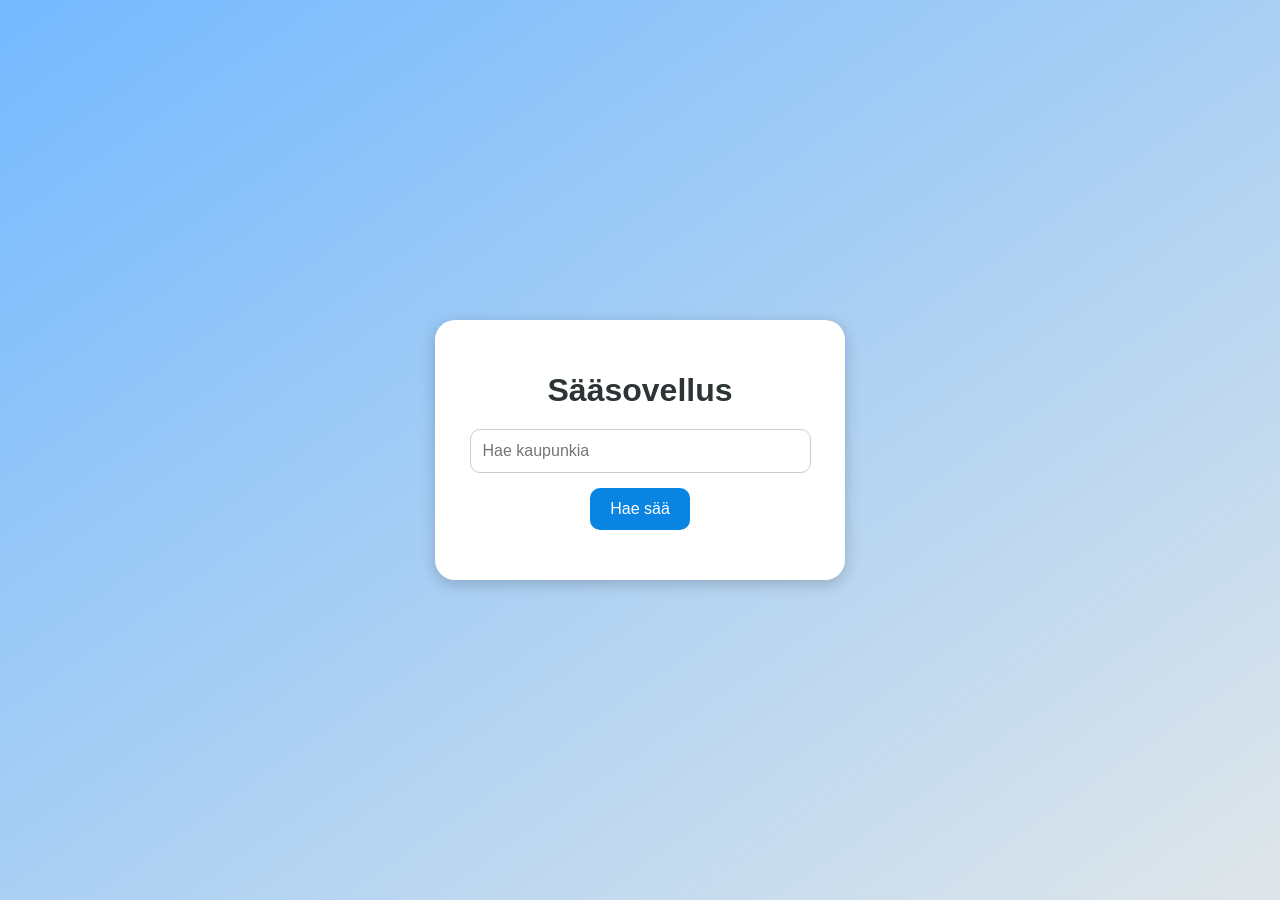
==== harjoitustyö/index.html @ 72b6f491 "Update index.html" ====
<!DOCTYPE html>
<html lang="fi">
<head>
  <meta charset="UTF-8" />
  <meta name="viewport" content="width=device-width, initial-scale=1.0"/>

  <title>Sää eri kaupungeissa</title>

  <style>
    body {
      font-family: Arial, sans-serif;
      background: linear-gradient(to bottom right, #74b9ff, #dfe6e9);
      display: flex;
      justify-content: center;
      align-items: center;
      height: 100vh;
      margin: 0;
    }

    .container {
      background: white;
      padding: 30px;
      border-radius: 20px;
      width: 350px;
      text-align: center;
      box-shadow: 0 4px 15px rgba(0,0,0,0.2);
    }

    h1 {
      margin-bottom: 20px;
      color: #2d3436;
    }

    input {
      width: 90%;
      padding: 12px;
      border-radius: 10px;
      border: 1px solid #ccc;
      margin-bottom: 15px;
      font-size: 16px;
    }

    button {
      padding: 12px 20px;
      border: none;
      border-radius: 10px;
      background: #0984e3;
      color: white;
      font-size: 16px;
      cursor: pointer;
    }

    button:hover {
      background: #0767b1;
    }

    .weather {
      margin-top: 20px;
    }

    .temp {
      font-size: 40px;
      font-weight: bold;
    }

    .info {
      margin-top: 10px;
      color: #555;
    }
  </style>
</head>

<body>

  <div class="container">
    <h1>Sääsovellus</h1>

    <input type="text" id="cityInput" placeholder="Hae kaupunkia" />

    <br>

    <button onclick="getWeather()">Hae sää</button>

    <div class="weather" id="weatherResult"></div>
  </div>

  <script>
    async function getWeather() {
      const city = document.getElementById("cityInput").value;

      const apiKey = "1810fb461a0f224e8cd5a7c5d715a8b0";
      
      const url =
        `https://api.openweathermap.org/data/2.5/weather?q=${city}&appid=${apiKey}&units=metric&lang=fi`;

      try {
        const response = await fetch(url);
        const data = await response.json();

        if (data.cod === "404") {
          document.getElementById("weatherResult").innerHTML =
            "<p>Kaupunkia ei löytynyt.</p>";
          return;
        }

        document.getElementById("weatherResult").innerHTML = `
          <h2>${data.name}</h2>

          <div class="temp">
            ${Math.round(data.main.temp)}°C
          </div>

          <div class="info">
            <p>Sää: ${data.weather[0].description}</p>
            <p>Tuuli: ${data.wind.speed} m/s</p>
            <p>Kosteus: ${data.main.humidity}%</p>
          </div>
        `;
      }

      catch (error) {
        document.getElementById("weatherResult").innerHTML =
          "<p>Jotain meni nyt vikaan.</p>";
      }
    }
  </script>

</body>
</html>
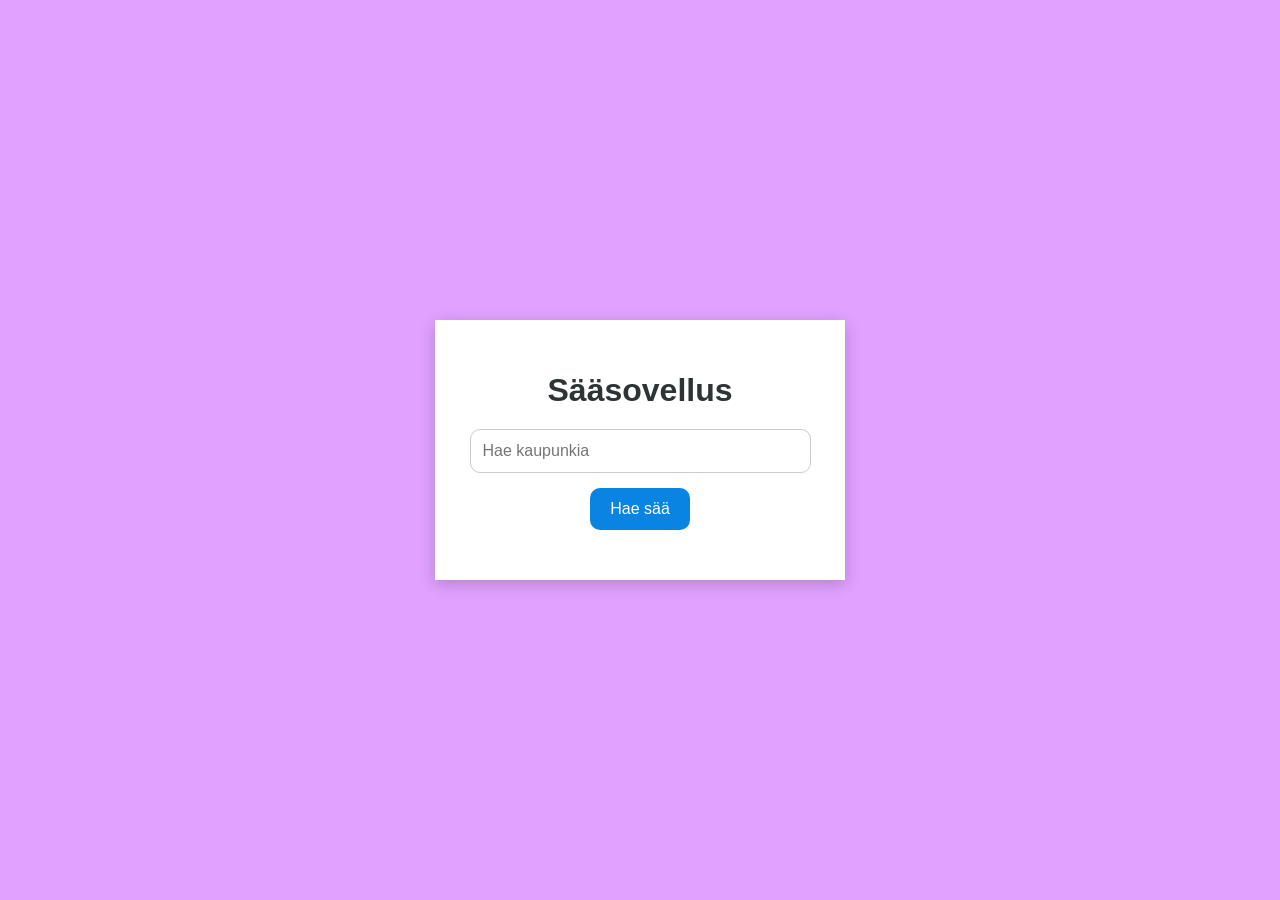
==== commit fd352213: "Update index.html" ====
--- a/harjoitustyö/index.html
+++ b/harjoitustyö/index.html
@@ -9,7 +9,7 @@
   <style>
     body {
       font-family: Arial, sans-serif;
-      background: linear-gradient(to bottom right, #74b9ff, #dfe6e9);
+      background: #e0a1ff;
       display: flex;
       justify-content: center;
       align-items: center;
@@ -20,7 +20,6 @@
     .container {
       background: white;
       padding: 30px;
-      border-radius: 20px;
       width: 350px;
       text-align: center;
       box-shadow: 0 4px 15px rgba(0,0,0,0.2);
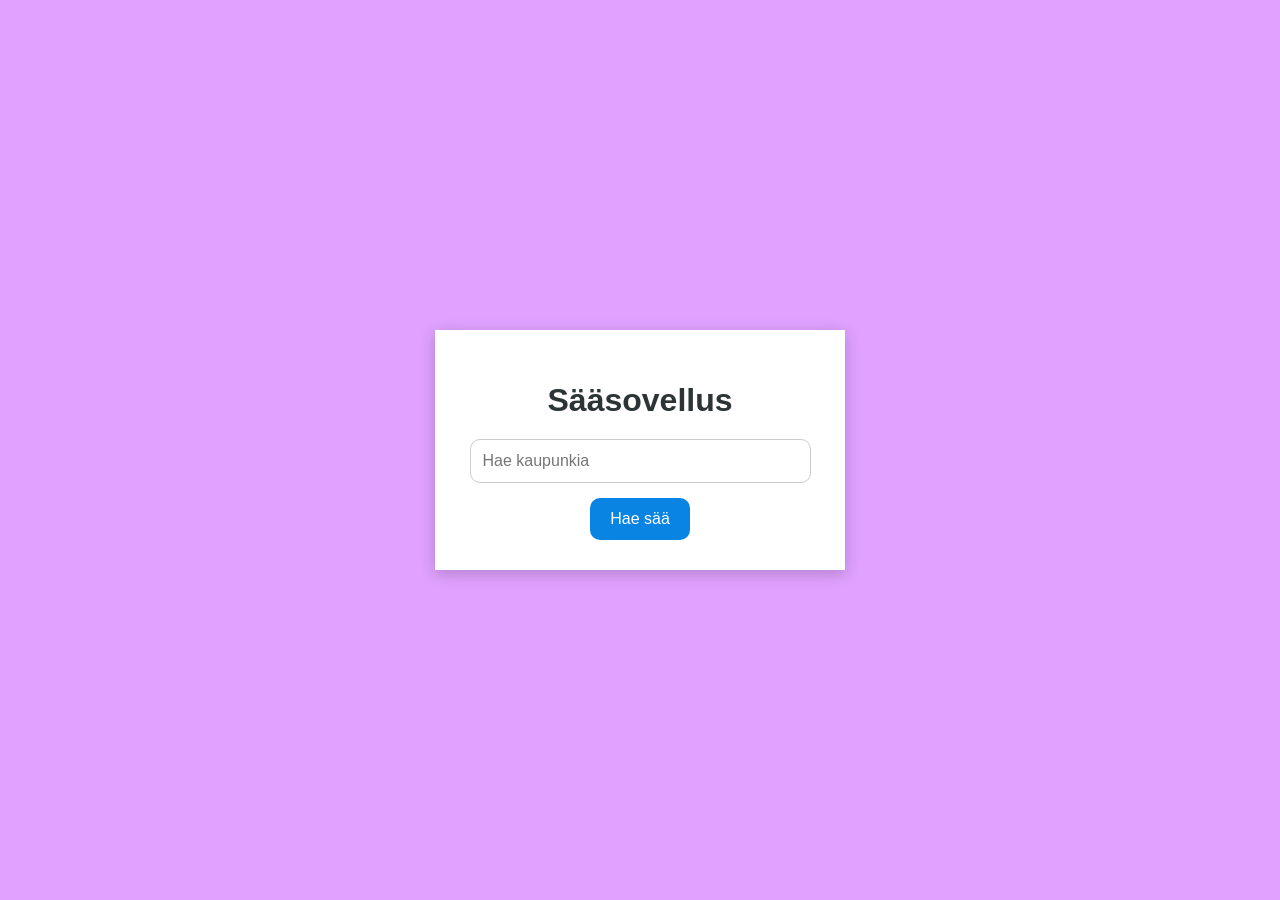
==== commit 8dd28ca4: "Update index.html" ====
--- a/harjoitustyö/index.html
+++ b/harjoitustyö/index.html
@@ -74,18 +74,18 @@
   <div class="container">
     <h1>Sääsovellus</h1>
 
-    <input type="text" id="cityInput" placeholder="Hae kaupunkia" />
+    <input type="text" id="kaupunki" placeholder="Hae kaupunkia" />
 
     <br>
 
-    <button onclick="getWeather()">Hae sää</button>
+    <button onclick="haesaa()">Hae sää</button>
 
-    <div class="weather" id="weatherResult"></div>
+    <div class="saa" id="saatila"></div>
   </div>
 
   <script>
-    async function getWeather() {
-      const city = document.getElementById("cityInput").value;
+    async function haesaa() {
+      const city = document.getElementById("kaupunki").value;
 
       const apiKey = "1810fb461a0f224e8cd5a7c5d715a8b0";
       
@@ -97,12 +97,12 @@
         const data = await response.json();
 
         if (data.cod === "404") {
-          document.getElementById("weatherResult").innerHTML =
+          document.getElementById("saatila").innerHTML =
             "<p>Kaupunkia ei löytynyt.</p>";
           return;
         }
 
-        document.getElementById("weatherResult").innerHTML = `
+        document.getElementById("saatila").innerHTML = `
           <h2>${data.name}</h2>
 
           <div class="temp">
@@ -118,7 +118,7 @@
       }
 
       catch (error) {
-        document.getElementById("weatherResult").innerHTML =
+        document.getElementById("saatila").innerHTML =
           "<p>Jotain meni nyt vikaan.</p>";
       }
     }
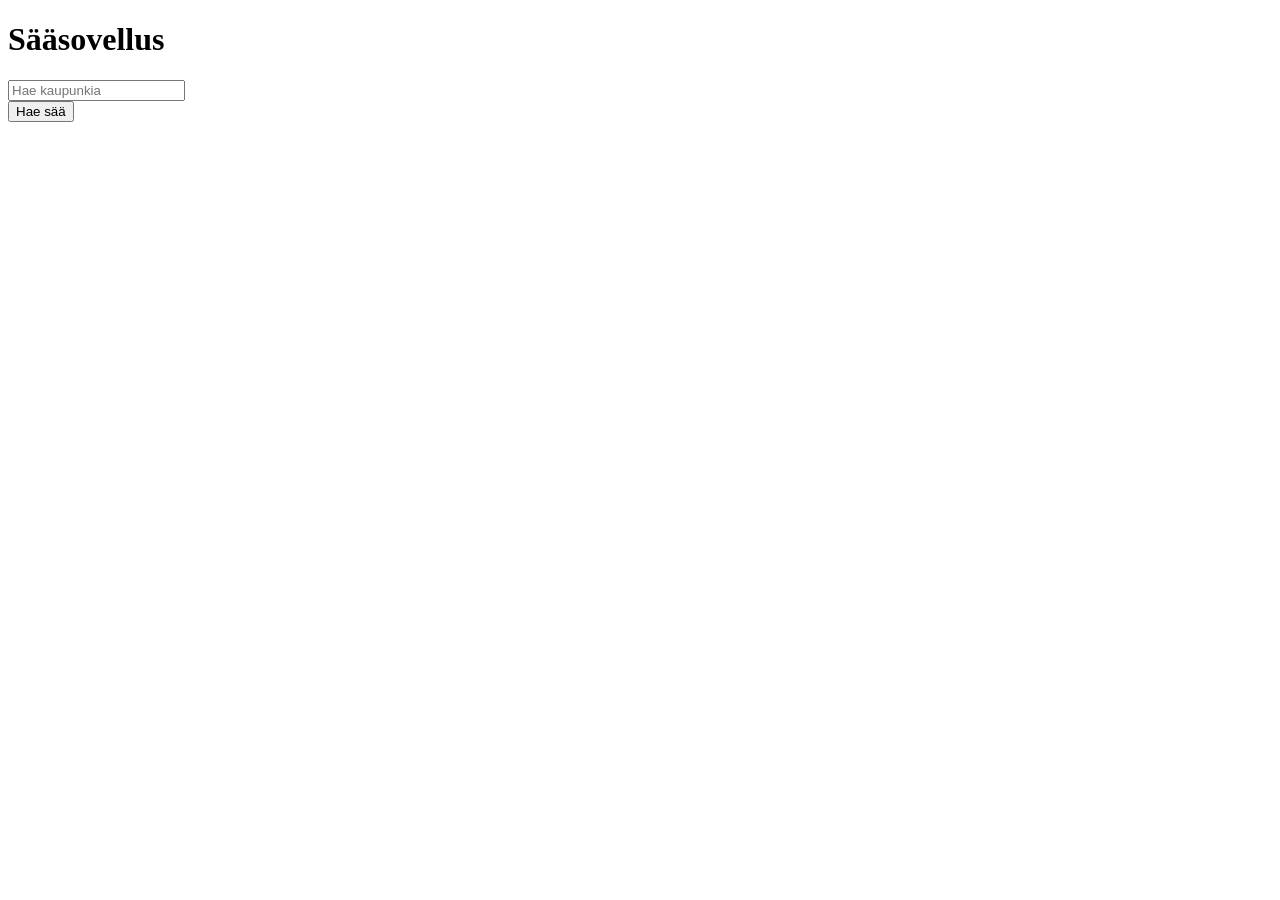
==== commit daa2cbe8: "Update index.html" ====
--- a/harjoitustyö/index.html
+++ b/harjoitustyö/index.html
@@ -3,70 +3,8 @@
 <head>
   <meta charset="UTF-8" />
   <meta name="viewport" content="width=device-width, initial-scale=1.0"/>
-
+<link rel="stylesheet" href="style. css">
   <title>Sää eri kaupungeissa</title>
-
-  <style>
-    body {
-      font-family: Arial, sans-serif;
-      background: #e0a1ff;
-      display: flex;
-      justify-content: center;
-      align-items: center;
-      height: 100vh;
-      margin: 0;
-    }
-
-    .container {
-      background: white;
-      padding: 30px;
-      width: 350px;
-      text-align: center;
-      box-shadow: 0 4px 15px rgba(0,0,0,0.2);
-    }
-
-    h1 {
-      margin-bottom: 20px;
-      color: #2d3436;
-    }
-
-    input {
-      width: 90%;
-      padding: 12px;
-      border-radius: 10px;
-      border: 1px solid #ccc;
-      margin-bottom: 15px;
-      font-size: 16px;
-    }
-
-    button {
-      padding: 12px 20px;
-      border: none;
-      border-radius: 10px;
-      background: #0984e3;
-      color: white;
-      font-size: 16px;
-      cursor: pointer;
-    }
-
-    button:hover {
-      background: #0767b1;
-    }
-
-    .weather {
-      margin-top: 20px;
-    }
-
-    .temp {
-      font-size: 40px;
-      font-weight: bold;
-    }
-
-    .info {
-      margin-top: 10px;
-      color: #555;
-    }
-  </style>
 </head>
 
 <body>
@@ -96,12 +34,6 @@
         const response = await fetch(url);
         const data = await response.json();
 
-        if (data.cod === "404") {
-          document.getElementById("saatila").innerHTML =
-            "<p>Kaupunkia ei löytynyt.</p>";
-          return;
-        }
-
         document.getElementById("saatila").innerHTML = `
           <h2>${data.name}</h2>
 
@@ -112,15 +44,15 @@
           <div class="info">
             <p>Sää: ${data.weather[0].description}</p>
             <p>Tuuli: ${data.wind.speed} m/s</p>
-            <p>Kosteus: ${data.main.humidity}%</p>
           </div>
         `;
       }
 
       catch (error) {
-        document.getElementById("saatila").innerHTML =
-          "<p>Jotain meni nyt vikaan.</p>";
-      }
+  document.getElementById("saatila").innerHTML =
+    "<p>Tapahtui virhe.</p>";
+}
+
     }
   </script>
 
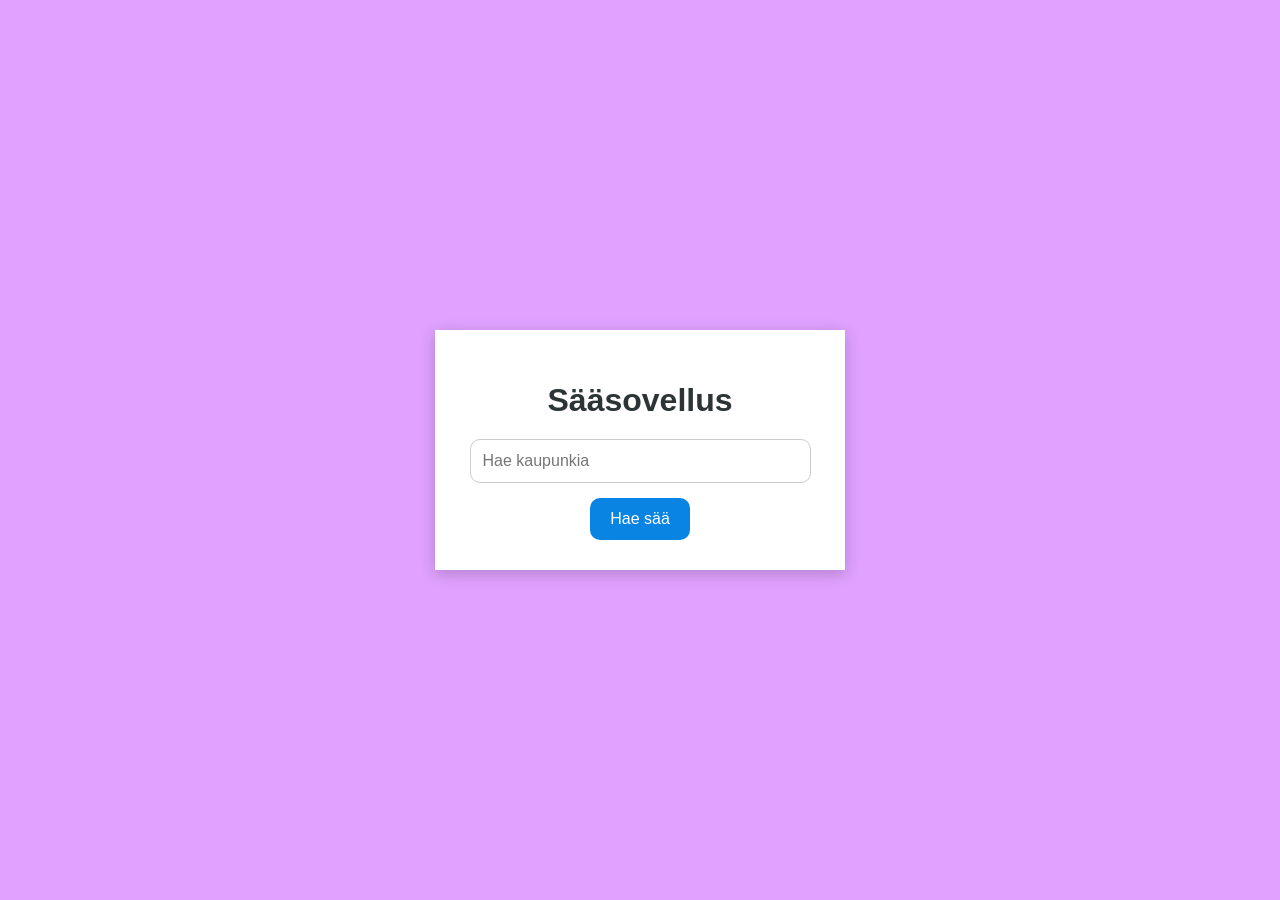
==== commit a5e78f02: "Update index.html" ====
--- a/harjoitustyö/index.html
+++ b/harjoitustyö/index.html
@@ -3,7 +3,7 @@
 <head>
   <meta charset="UTF-8" />
   <meta name="viewport" content="width=device-width, initial-scale=1.0"/>
-<link rel="stylesheet" href="style. css">
+<link rel="stylesheet" href="style.css">
   <title>Sää eri kaupungeissa</title>
 </head>
 
--- a/harjoitustyö/style.css
+++ b/harjoitustyö/style.css
@@ -0,0 +1,59 @@
+    body {
+      font-family: Arial, sans-serif;
+      background: #e0a1ff;
+      display: flex;
+      justify-content: center;
+      align-items: center;
+      height: 100vh;
+      margin: 0;
+    }
+
+    .container {
+      background: white;
+      padding: 30px;
+      width: 350px;
+      text-align: center;
+      box-shadow: 0 4px 15px rgba(0,0,0,0.2);
+    }
+
+    h1 {
+      margin-bottom: 20px;
+      color: #2d3436;
+    }
+
+    input {
+      width: 90%;
+      padding: 12px;
+      border-radius: 10px;
+      border: 1px solid #ccc;
+      margin-bottom: 15px;
+      font-size: 16px;
+    }
+
+    button {
+      padding: 12px 20px;
+      border: none;
+      border-radius: 10px;
+      background: #0984e3;
+      color: white;
+      font-size: 16px;
+      cursor: pointer;
+    }
+
+    button:hover {
+      background: #0767b1;
+    }
+
+    .weather {
+      margin-top: 20px;
+    }
+
+    .temp {
+      font-size: 40px;
+      font-weight: bold;
+    }
+
+    .info {
+      margin-top: 10px;
+      color: #555;
+    }
